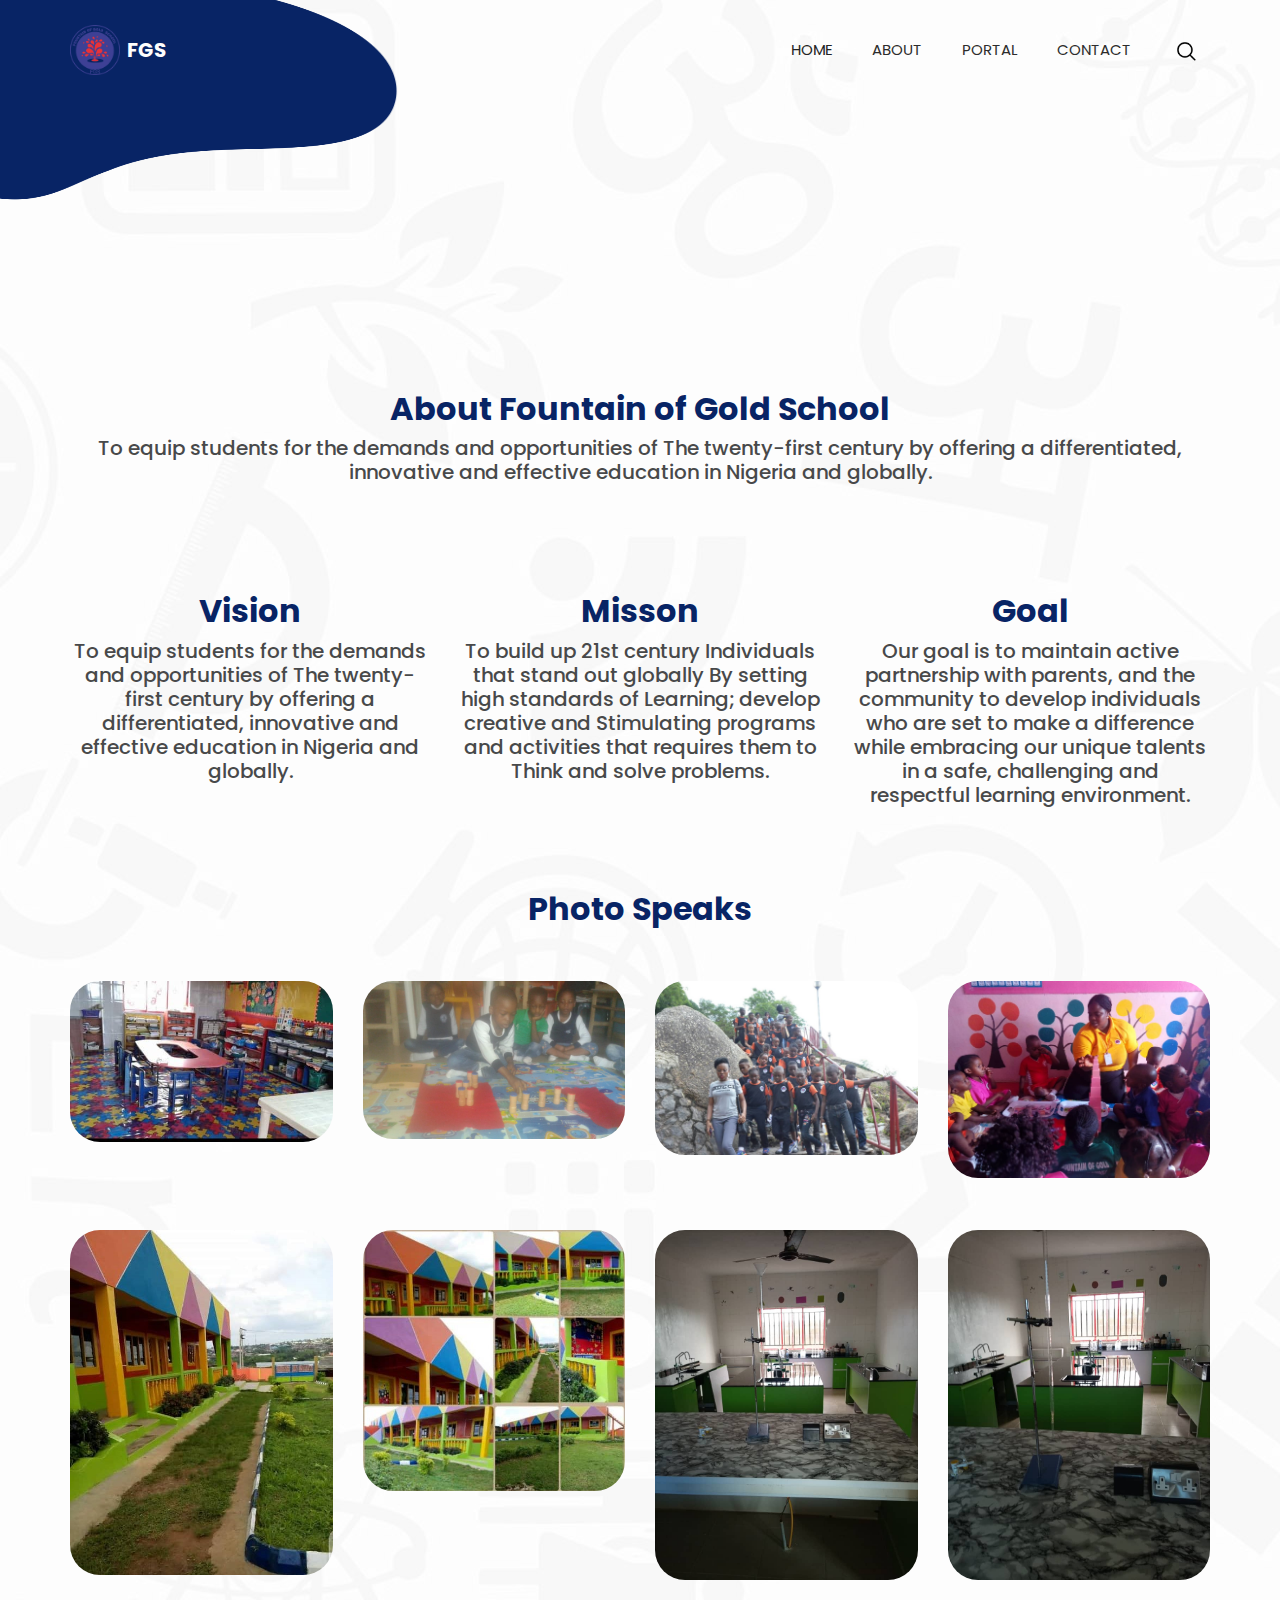
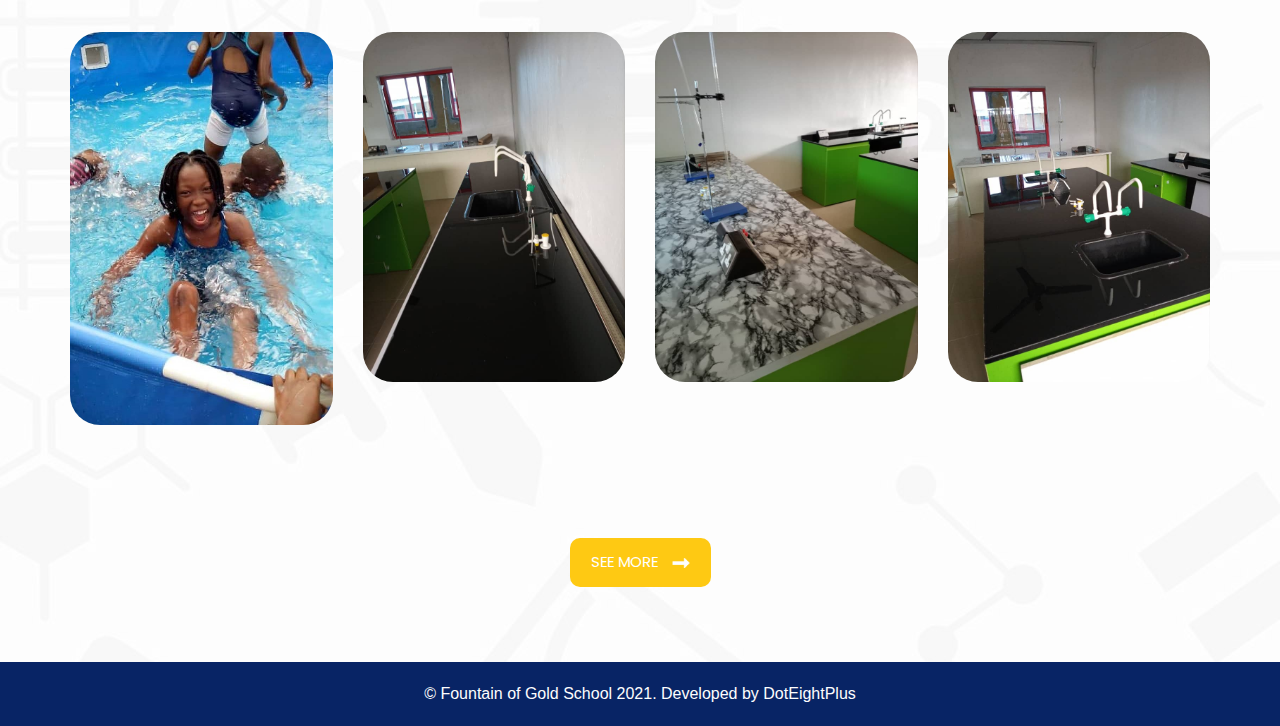
==== about.html @ 52a52d4c "Initial commit" ====
<!DOCTYPE html>
<html>

<head>
  <!-- Basic -->
  <meta charset="utf-8" />
  <meta http-equiv="X-UA-Compatible" content="IE=edge" />
  <!-- Mobile Metas -->
  <meta name="viewport" content="width=device-width, initial-scale=1, shrink-to-fit=no" />
  <!-- Site Metas -->
  <meta name="keywords" content="" />
  <meta name="description" content="" />
  <meta name="author" content="" />

  <title>FOG School | About</title>



  <!-- bootstrap core css -->
  <link rel="stylesheet" type="text/css" href="css/bootstrap.css" />
  <!-- progress barstle -->
  <link rel="stylesheet" href="css/css-circular-prog-bar.css">
  <!-- fonts style -->
  <link href="https://fonts.googleapis.com/css?family=Poppins:400,700&display=swap" rel="stylesheet">
  <!-- font wesome stylesheet -->
  <link rel="stylesheet" href="https://maxcdn.bootstrapcdn.com/font-awesome/4.3.0/css/font-awesome.min.css">
  <!-- Custom styles for this template -->
  <link href="css/style.css" rel="stylesheet" />
  <!-- responsive style -->
  <link href="css/responsive.css" rel="stylesheet" />
  <link rel="icon" type="image/png"  href="images/logo.png">



  <link rel="stylesheet" href="css/css-circular-prog-bar.css">


</head>

<body>
  <div class="top_container sub_pages">
    <!-- header section strats -->
    <header class="header_section">
      <div class="container">
        <nav class="navbar navbar-expand-lg custom_nav-container ">
          <a class="navbar-brand" href="index.html">
            <img src="images/logo.png" style="width: 50px; height: 50px;" alt="logo">
            <span>
              FGS
            </span>
          </a>
          <button class="navbar-toggler" type="button" data-toggle="collapse" data-target="#navbarSupportedContent"
            aria-controls="navbarSupportedContent" aria-expanded="false" aria-label="Toggle navigation">
            <span class="navbar-toggler-icon"></span>
          </button>

          <div class="collapse navbar-collapse" id="navbarSupportedContent">
            <div class="d-flex ml-auto flex-column flex-lg-row align-items-center">
              <ul class="navbar-nav  ">
                <li class="nav-item active">
                  <a class="nav-link" href="./index"> Home <span class="sr-only">(current)</span></a>
                </li>
                <li class="nav-item ">
                  <a class="nav-link" href="./about"> About </a>
                </li>

                <li class="nav-item ">
                  <a class="nav-link" href="#"> Portal </a>
                </li>

                <li class="nav-item">
                  <a class="nav-link" href="./contact"> Contact </a>
                </li>

                

              </ul>
              <form class="form-inline my-2 my-lg-0 ml-0 ml-lg-4 mb-3 mb-lg-0">
                <button class="btn  my-2 my-sm-0 nav_search-btn" type="submit"></button>
              </form>
            </div>
        </nav>
      </div>
    </header>

  </div>
  <!-- end header section -->

  <!-- about section -->
  <section class="about_section layout_padding">
    <div class="container">
      <div class="row" style="margin-bottom: 100px">
        <div class="col-12">
          <h2 class="main-heading ">
            About Fountain of Gold School
          </h2>
          <h5 class="text-center">
            To equip students for the demands and opportunities of 
            The twenty-first century by offering a differentiated, innovative 
            and effective education in Nigeria and globally.
          </h5>
        </div>
      </div>
      <div class="row mt-5">
        <div class="col-lg-4">
          <h2 class="main-heading ">
            Vision
          </h2>
          <h5 class="text-center">
            To equip students for the demands and opportunities of 
            The twenty-first century by offering a differentiated, innovative 
            and effective education in Nigeria and globally.

          </h5>
        </div>
        <div class="col-lg-4">
          <h2 class="main-heading ">
            Misson 
          </h2>
          <h5 class="text-center">
            To build up 21st century Individuals that stand out globally
            By setting high standards of Learning; develop creative and
            Stimulating programs and activities that requires them to 
            Think and solve problems.

          </h5>
        </div>
        <div class="col-lg-4">
          <h2 class="main-heading ">
            Goal
          </h2>
          <h5 class="text-center">
            Our goal is to maintain active partnership with parents, and the community
            to develop individuals who are set to make a difference while embracing our 
            unique talents in a safe, challenging and respectful learning environment.

          </h5>
        </div>

      </div>
    </div>
  </section>


  <!-- about section -->
  

  <section class="teacher_section layout_padding-bottom">
    <div class="container">
      <h2 class="main-heading ">
        Photo Speaks
      </h2>
      <!-- <p class="text-center">
        
      </p> -->
      <div class="teacher_container layout_padding2">
        

         <div class="card-deck">
          <div class="card">
            <img class="card-img-top photo" src="images/image1.jpg" alt="Card image cap">
            <div class="card-body">
              <h5 class="card-title"></h5>
            </div>
          </div>
          <div class="card">
            <img class="card-img-top photo" src="images/image8.jpg" alt="Card image cap">
            <div class="card-body">
              <h5 class="card-title"></h5>
            </div>

          </div>
          <div class="card">
            <img class="card-img-top photo" src="images/image15.jpg" alt="Card image cap">
            <div class="card-body">
              <h5 class="card-title"></h5>

            </div>

          </div>

          <div class="card">
            <img class="card-img-top photo" src="images/image9.jpg" alt="Card image cap">
            <div class="card-body">
              <h5 class="card-title"></h5>

            </div>

          </div>
        </div>

        <div class="card-deck">
          <div class="card">
            <img class="card-img-top photo" src="images/image2.jpg" alt="Card image cap">
            <div class="card-body">
              <h5 class="card-title"></h5>
            </div>
        </div>
          <div class="card">
            <img class="card-img-top photo" src="images/image5.jpg" alt="Card image cap">
            <div class="card-body">
              <h5 class="card-title"></h5>
            </div>

          </div>
          <div class="card">
            <img class="card-img-top photo" src="images/image10.jpg"  alt="Card image cap">
            <div class="card-body">
              <h5 class="card-title"></h5>

            </div>

          </div>

          <div class="card">
            <img class="card-img-top photo" src="images/image11.jpg" alt="Card image cap">
            <div class="card-body">
              <h5 class="card-title"></h5>

            </div>

          </div>
        </div>

        <div class="card-deck">
          <div class="card">
            <img class="card-img-top photo" src="images/image12.jpg" alt="Card image cap">
            <div class="card-body">
              <h5 class="card-title"></h5>
            </div>
          </div>
          <div class="card">
            <img class="card-img-top photo" src="images/image13.jpg" alt="Card image cap">
            <div class="card-body">
              <h5 class="card-title"></h5>
            </div>

          </div>
          <div class="card">
            <img class="card-img-top photo" src="images/image14.jpg" alt="Card image cap">
            <div class="card-body">
              <h5 class="card-title"></h5>

            </div>

          </div>

          <div class="card">
            <img class="card-img-top photo" src="images/image3.jpg" alt="Card image cap">
            <div class="card-body">
              <h5 class="card-title"></h5>

            </div>

          </div>
        </div>
      </div>


      <div class="d-flex justify-content-center mt-3">
        <a href="" class="call_to-btn  ">

          <span>
            See More
          </span>
          <img src="images/right-arrow.png" alt="">
        </a>
      </div>
    </div>
  </section>




  <!-- footer section -->
  <section class="container-fluid footer_section">
    <p>
     &copy; Fountain of Gold School 2021. Developed by 
      <a href="https://doteightplus.com/">DotEightPlus</a>
    </p>
  </section>
  <!-- footer section -->

  <script type="text/javascript" src="js/jquery-3.4.1.min.js"></script>
  <script type="text/javascript" src="js/bootstrap.js"></script>
  <!-- progreesbar script -->

  </script>

</body>

</html>
---- css/style.css ----
body {
  font-family: 'Poppins', sans-serif;

  color: #48494a;
  background-image: url(../images/body-bg.jpg);
}

.layout_padding {
  padding: 75px 0;
}

.layout_padding2 {
  padding: 45px 0;
}

.layout_padding2-top {
  padding-top: 45px;
}

.layout_padding-top {
  padding-top: 75px;
}

.layout_padding-bottom {
  padding-bottom: 75px;
}

.call_to-btn {
  display: inline-block;
  padding: 12px 20px;
  border-radius: 10px;
  font-size: 15px;
  text-transform: uppercase;
  background-color: #fec913;
  border: 1px solid transparent;
  color: #fff;
  transition: all 0.3s ease 0s;
}

.hero_section .call_to-btn {
  padding: 12px 35px;
}

.call_to-btn img {
  width: 18px;
  margin-left: 10px;
}

.btn_on-hover {
  transition: all 0.3s ease 0s;
}

.call_to-btn:hover,
.btn_on-hover:hover {
  color: #fff;
  -webkit-box-shadow: 0px 5px 10px -5px rgba(0, 0, 0, 0.7);
  -moz-box-shadow: 0px 5px 10px -5px rgba(0, 0, 0, 0.7);
  box-shadow: 0px 5px 10px -5px rgba(0, 0, 0, 0.7);
  color: #fff;
  transform: translateY(-7px);
}

.main-heading {
  color: #082465;
  font-weight: bold;
  text-align: center;
}

/*header section*/

.header_section {
  padding-top: 10px;
}

nav.navbar.navbar-expand-lg {

  padding: 10px 0;
}

.custom_nav-container.navbar-expand-lg .navbar-nav .nav-link {
  padding: 10px 20px;
  color: #2d2c2c;
  font-size: 15px;
  text-align: center;
  text-transform: uppercase;
}

.custom_nav-container.navbar-expand-lg .navbar-nav .nav-item.active .nav-link {
  color: #232323;
}

a,
a:hover,
a:focus {
  text-decoration: none;
}

a:hover,
a:focus {
  color: initial;
}

.btn,
.btn:focus {
  outline: none !important;
  box-shadow: none;
}

.top_container {
  height: 95vh;
  position: relative;
}

.top_container::before {
  content: "";
  position: absolute;
  width: 48%;
  height: 100%;
  background: url(../images/hero-bg.png);
  background-size: cover;
  background-position: right bottom;
  background-repeat: no-repeat;
  z-index: -1;
}

.top_container.sub_pages::before {
  background-size: 400px 200px;
  background-position: top left;
}

.top_container.sub_pages {
  height: 35vh;
}

.top_container.sub_page {
  height: auto;
}

.navbar-brand img {
  width: 25px;
  margin-right: 7px;
}


.custom_nav-container .nav_search-btn {
  background-image: url(../images/search-icon.png);
  background-size: 22px;
  background-repeat: no-repeat;
  background-position-y: 7px;
  width: 35px;
  height: 35px;
  padding: 0;
  border: none;
}

.navbar-brand {
  display: flex;
  align-items: center;
}

.navbar-brand span {
  font-size: 20px;
  font-weight: 700;
  color: #fefefe;
}

.custom_nav-container {
  z-index: 99999;
  padding: 15px 0;
}

.custom_nav-container .navbar-toggler {
  outline: none;
}

.custom_nav-container .navbar-toggler .navbar-toggler-icon {
  background-image: url(../images/menu.png);
  background-size: 40px;
}

/*end header section*/

/* hero section */
.hero-container {
  display: flex;
  padding-top: 50px;
  padding-bottom: 75px;
}

.hero_detail-box {
  width: 45%;
}

.hero_img-container {
  width: 55%;
}

.hero_detail-box {
  color: #fefeff;
}

.hero_detail-box h1 {
  text-transform: uppercase;
  font-size: 50px;
  color: #fec913;
  font-weight: bold;
}


.hero_detail-box p {
  margin-top: 20px;
  margin-bottom: 35px;
}


/* end hero section */

/* about section */
.about_img-box {
  width: 65%;
  margin: 40px auto;
}

/* about section */

/* teacher container */
.teacher_section .card {
  border: none;
  background-color: transparent;
}

.teacher_section .card-title {
  text-align: center;
  color: #48494a;
}

/* end teacher container */

/* vehicle section */
.vehicle_img-box {
  width: 60%;
  margin: 0 auto;
}

.vehicle_section .carousel-control-prev,
.vehicle_section .carousel-control-next {
  opacity: 1;
}

.vehicle_section .carousel-control-prev-icon,
.vehicle_section .carousel-control-next-icon {
  width: 50px;
  height: 50px;
  background-color: #082465;
  border-radius: 100%;
  background-size: 10px;
  background-position: center;
}

.vehicle_section .carousel-control-prev-icon {
  background-image: url(../images/prev.png);
}

.vehicle_section .carousel-control-next-icon {
  background-image: url(../images/next.png);
}



/* end vehicle section */

/* client section */
.client_section {
  background-image: url(../images/shape-1.png);
  background-repeat: no-repeat;

  background-position: right;

  background-size: 18%;
}

.client_container {
  width: 80%;
  margin: 0 auto;
  padding: 35px;
  background-color: #fefeff;
  -webkit-box-shadow: 0px 0px 5px 0px rgba(163, 158, 163, 1);
  -moz-box-shadow: 0px 0px 5px 0px rgba(163, 158, 163, 1);
  box-shadow: 0px 0px 5px 0px rgba(163, 158, 163, 1);
  border-radius: 20px;
}

.client_detail-box h4 {
  color: #082465;
}

.client_detail-box span {
  text-transform: uppercase;
  color: #48494a;
}

.client_detail .client_img-box {
  width: 100px;
  margin-right: 15px;
}

.client_detail .client_img-box img {
  width: 100%;
}




/* end client section */


/* contact section */
.contact_section {
  background-image: url(../images/shape-2.png);
  background-repeat: no-repeat;
  background-size: 14%;
  background-position: left center;
}

.contact-form {
  padding: 25px;
  border-radius: 20px;
}

.contact-form input {
  border: none;
  outline: none;
  background-color: #dedee0;
  width: 100%;
  margin: 10px 0;
  padding: 7px 10px;
}

.contact-form .input_message {
  height: 120px;
}

.contact-form input::placeholder {
  color: #fff;
}

.contact-form button {
  border: none;
  outline: none;
  padding: 7px 50px;
  text-transform: uppercase;
  margin-top: 25px;
  background-color: #fec913;
  color: #fff;
}

/* end contact section */

/* admission section */


.admission_section .container-fluid.position-relative {
  height: 500px;
}

.admission_container {
  width: 770px;
  bottom: 0;
  left: 50%;
  transform: translateX(-50%);
  display: flex;
}


.admission_img-box {
  width: 50%;
  border-radius: 25px 0 0 25px;
  overflow: hidden;
}

.admission_detail {
  width: 50%;
  background-color: #082465;
  padding: 20px;
  color: #fefeff;
  border-radius: 0 25px 25px 0;
}


.admission_img-box img {
  width: 100%;
}

.admission_detail .admission_btn {
  background-color: #fec913;
  padding: 7px 35px;
  color: #fefeff;
  font-size: 15px;
  border-radius: 5px;
}

/* end admission section */

/* call section */
.call_section h2 {
  text-align: center;
  margin: 15px 0;
}

.landing_section .number_heading {
  color: #fec913;
}

.landing_section p {
  text-align: center;
  margin-top: 15px;
}

/* end call section */

/* footer section*/

.footer_section {
  background-color: #082465;
  padding: 20px 0;
  font-family: "Roboto", sans-serif;
}

.footer_section p {
  color: #fdfdfe;
  margin: 0;
  text-align: center;
}

.footer_section a {
  color: #fdfdfe;
}

.photo {
  border-radius: 30px ;
}
/* end footer section*/
---- css/responsive.css ----
@media (max-width: 1120px) {}

@media (max-width: 992px) {


    .top_container {
        height: auto;
    }

    .top_container.sub_pages {
        height: auto;
    }

    .top_container.sub_pages::before {
        background-size: cover;
    }

    .client_box-container {

        width: 90%;

    }

    .service_detail-container {
        width: 90%;
    }

    .hero-container {
        flex-direction: column;
    }

    .hero_detail-box {
        width: 100%;
        margin-bottom: 45px;
    }

    .hero_img-container {
        width: 100%;
    }

    .top_container::before {
        width: 100%;

    }

    .custom_nav-container.navbar-expand-lg .navbar-nav .nav-item.active .nav-link,
    .custom_nav-container.navbar-expand-lg .navbar-nav .nav-link {

        color: #fff;
    }

    .custom_nav-container .nav_search-btn {
        background-image: url(../images/search-icon-mobile.png);
        background-position: center;
    }
}

@media (max-width: 820px) {
    .admission_container {
        width: 450px;
        flex-direction: column;
    }

    .admission_img-box,
    .admission_detail {
        width: 100%;
    }

    .admission_img-box {
        border-radius: 25px 25px 0 0
    }

    .admission_detail {
        border-radius: 0 0 25px 25px;
    }
}

@media (max-width: 768px) {


    .hero_detail-box {
        text-align: center;
    }



}

@media (max-width: 576px) {
    .vehicle_img-box {
        width: 80%;
    }

    .carousel-control-prev,
    .carousel-control-next {
        top: 150%;
    }

    .carousel-control-prev {
        left: 30%;
    }

    .carousel-control-next {
        right: 30%;
    }

    .vehicle_section .carousel-control-prev-icon,
    .vehicle_section .carousel-control-next-icon {
        width: 35px;
        height: 35px;
        background-size: 8px;
    }

    .contact_section,
    .client_section {
        background-image: none;
    }
}

@media (max-width: 480px) {
    .vehicle_img-box {

        width: 100%;

    }

    .admission_container {

        width: 300px;
    }

    .client_container {
        width: 100%;
    }

    .client_detail {

        flex-direction: column;

    }

    .client_detail-box {

        display: flex;
        flex-direction: column;
        align-items: center;

    }

    .client_detail .client_img-box {
        width: 100px;
        margin-right: 0px;
        margin-bottom: 15px;
    }

}

@media (max-width: 400px) {}

@media (max-width: 360px) {}

@media (min-width: 1200px) {
    .container {
        max-width: 1170px;
    }

}
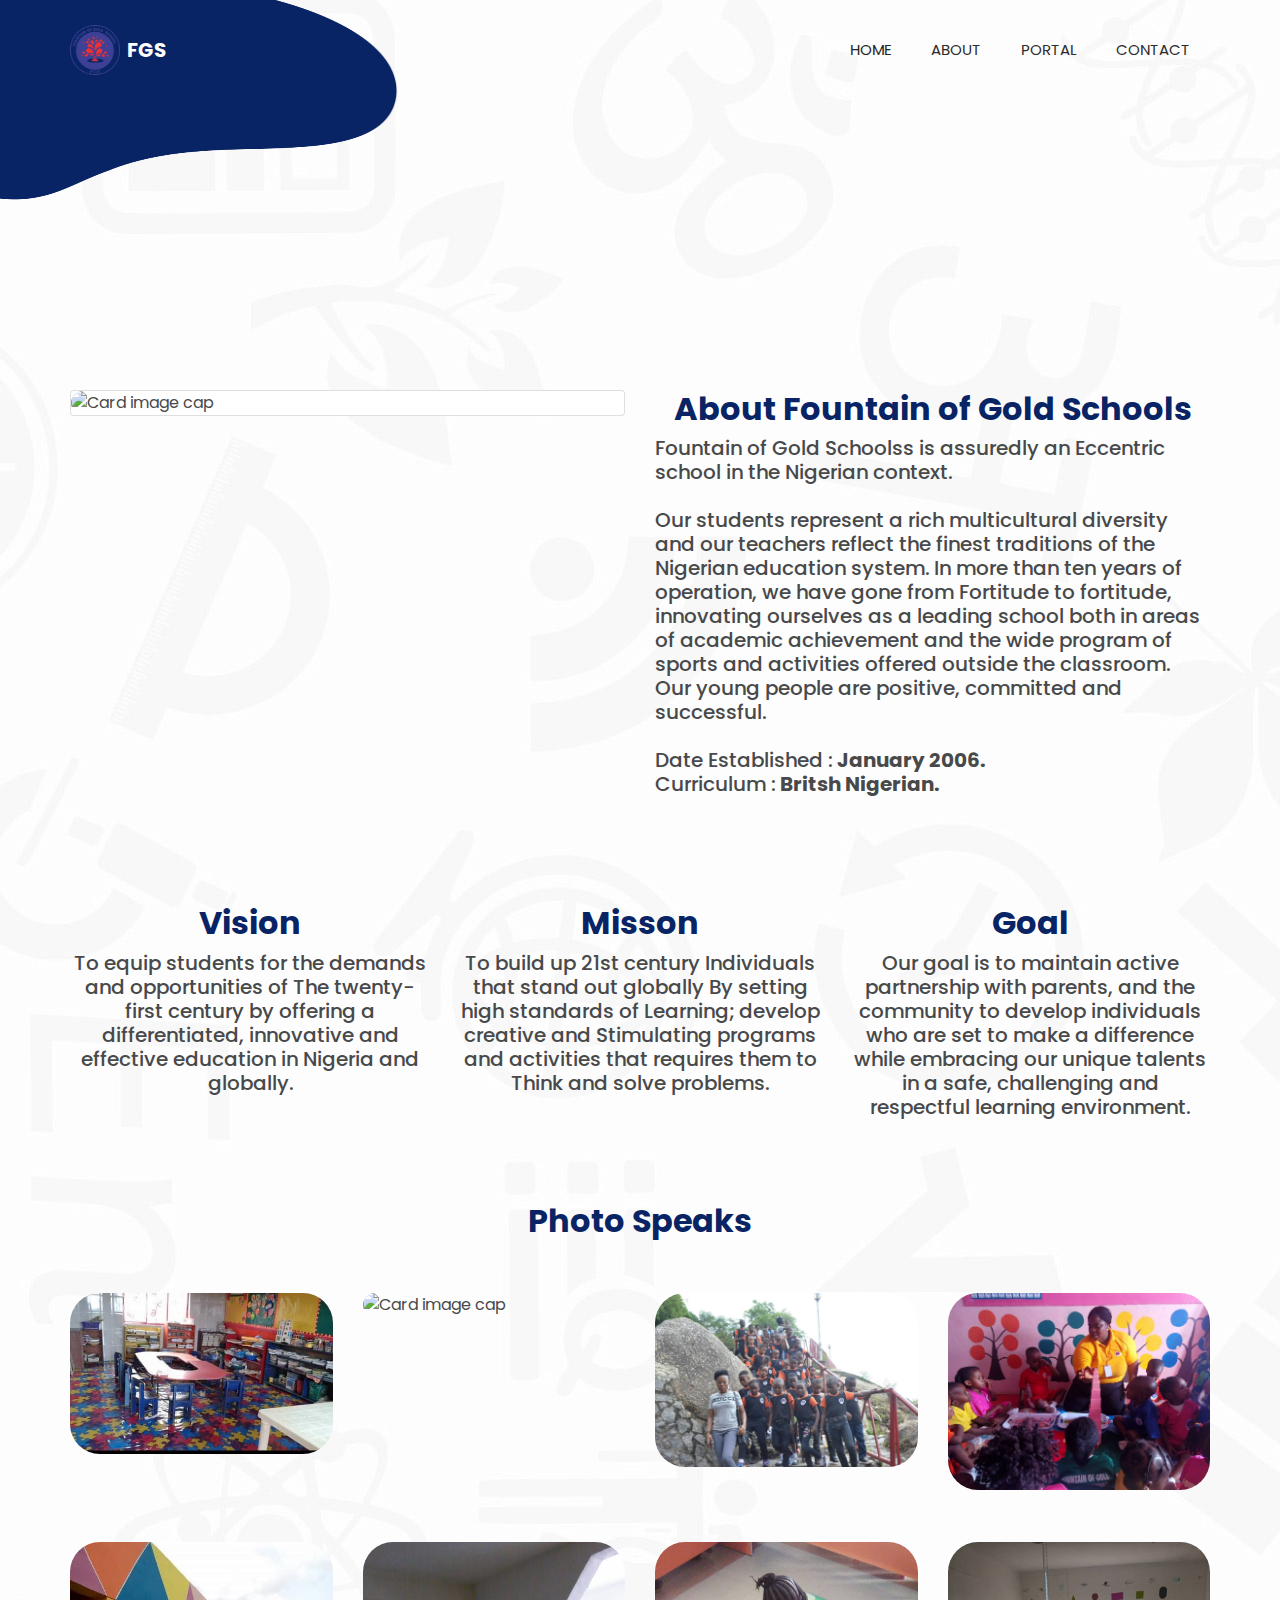
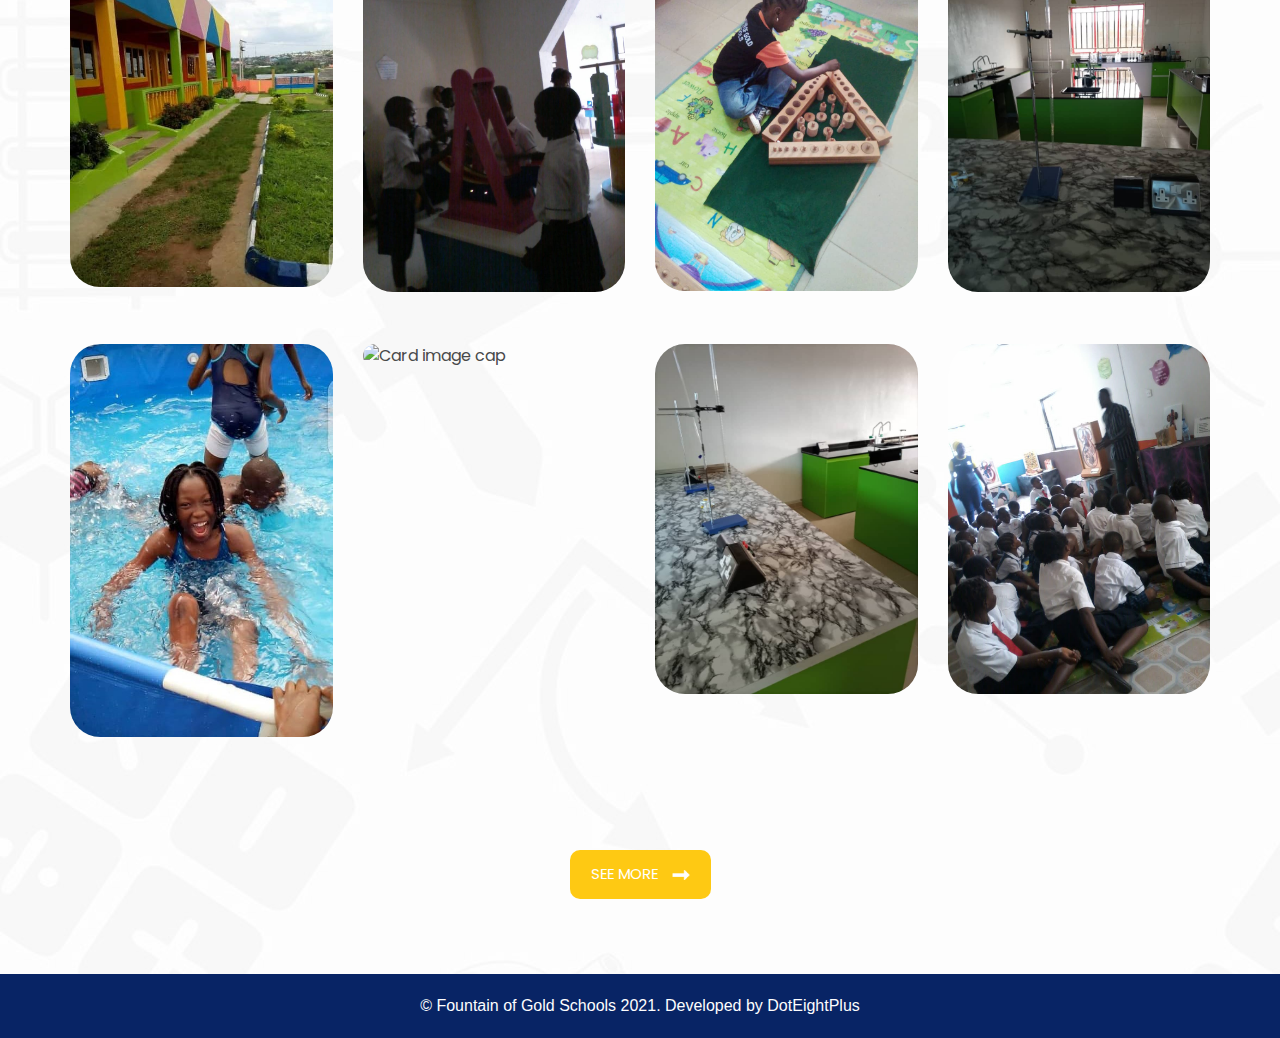
==== commit 4a107db4: "change" ====
--- a/about.html
+++ b/about.html
@@ -51,7 +51,7 @@
           </a>
           <button class="navbar-toggler" type="button" data-toggle="collapse" data-target="#navbarSupportedContent"
             aria-controls="navbarSupportedContent" aria-expanded="false" aria-label="Toggle navigation">
-            <span class="navbar-toggler-icon"></span>
+            <span class="navbar-toggler-icon" style="outline-style: solid; outline-width: thin; outline-color: #082465; background-color: #082465;"></span>
           </button>
 
           <div class="collapse navbar-collapse" id="navbarSupportedContent">
@@ -75,9 +75,9 @@
                 
 
               </ul>
-              <form class="form-inline my-2 my-lg-0 ml-0 ml-lg-4 mb-3 mb-lg-0">
+             <!--  <form class="form-inline my-2 my-lg-0 ml-0 ml-lg-4 mb-3 mb-lg-0">
                 <button class="btn  my-2 my-sm-0 nav_search-btn" type="submit"></button>
-              </form>
+              </form> -->
             </div>
         </nav>
       </div>
@@ -90,14 +90,31 @@
   <section class="about_section layout_padding">
     <div class="container">
       <div class="row" style="margin-bottom: 100px">
-        <div class="col-12">
+        <div class="col-lg-6">
+      <div class="">
+
+          <div class="card-deck">
+          
+
+            <div class="card">
+              <img class="card-img-top photo" style="border-color: #ffffff;" src="images/students.jpg" alt="Card image cap">
+             <!--  <div class="card-body">
+              </div> -->
+
+            </div>
+          </div>
+        </div>
+        </div>
+        <div class="col-lg-6">
           <h2 class="main-heading ">
-            About Fountain of Gold School
+            About Fountain of Gold Schools
           </h2>
-          <h5 class="text-center">
-            To equip students for the demands and opportunities of 
-            The twenty-first century by offering a differentiated, innovative 
-            and effective education in Nigeria and globally.
+          <h5 class="">
+            Fountain of Gold Schoolss is assuredly an Eccentric school in the Nigerian context. <br><br>
+
+            Our students represent a rich multicultural diversity and our teachers reflect the finest traditions of the Nigerian education system. In more than ten years of operation, we have gone from Fortitude to fortitude, innovating ourselves as a leading school both in areas of academic achievement and the wide program of sports and activities offered outside the classroom. Our young people are positive, committed and successful.<br><br>
+            Date Established : <strong>January 2006.</strong><br>
+            Curriculum : <strong>Britsh Nigerian.</strong>
           </h5>
         </div>
       </div>
@@ -145,7 +162,7 @@
   <!-- about section -->
   
 
-  <section class="teacher_section layout_padding-bottom">
+  <section class="teacher_section layout_padding-bottom" id="about">
     <div class="container">
       <h2 class="main-heading ">
         Photo Speaks
@@ -164,7 +181,7 @@
             </div>
           </div>
           <div class="card">
-            <img class="card-img-top photo" src="images/image8.jpg" alt="Card image cap">
+            <img class="card-img-top photo" src="images/pic2.jpg" alt="Card image cap">
             <div class="card-body">
               <h5 class="card-title"></h5>
             </div>
@@ -197,14 +214,14 @@
             </div>
         </div>
           <div class="card">
-            <img class="card-img-top photo" src="images/image5.jpg" alt="Card image cap">
-            <div class="card-body">
-              <h5 class="card-title"></h5>
-            </div>
-
-          </div>
-          <div class="card">
-            <img class="card-img-top photo" src="images/image10.jpg"  alt="Card image cap">
+            <img class="card-img-top photo" src="images/image21.jpg" alt="Card image cap">
+            <div class="card-body">
+              <h5 class="card-title"></h5>
+            </div>
+
+          </div>
+          <div class="card">
+            <img class="card-img-top photo" src="images/image19.jpg"  alt="Card image cap">
             <div class="card-body">
               <h5 class="card-title"></h5>
 
@@ -230,7 +247,7 @@
             </div>
           </div>
           <div class="card">
-            <img class="card-img-top photo" src="images/image13.jpg" alt="Card image cap">
+            <img class="card-img-top photo" src="images/pic1.jpg" alt="Card image cap">
             <div class="card-body">
               <h5 class="card-title"></h5>
             </div>
@@ -246,7 +263,7 @@
           </div>
 
           <div class="card">
-            <img class="card-img-top photo" src="images/image3.jpg" alt="Card image cap">
+            <img class="card-img-top photo" src="images/image26.jpg" alt="Card image cap">
             <div class="card-body">
               <h5 class="card-title"></h5>
 
@@ -275,7 +292,7 @@
   <!-- footer section -->
   <section class="container-fluid footer_section">
     <p>
-     &copy; Fountain of Gold School 2021. Developed by 
+     &copy; Fountain of Gold Schools 2021. Developed by 
       <a href="https://doteightplus.com/">DotEightPlus</a>
     </p>
   </section>
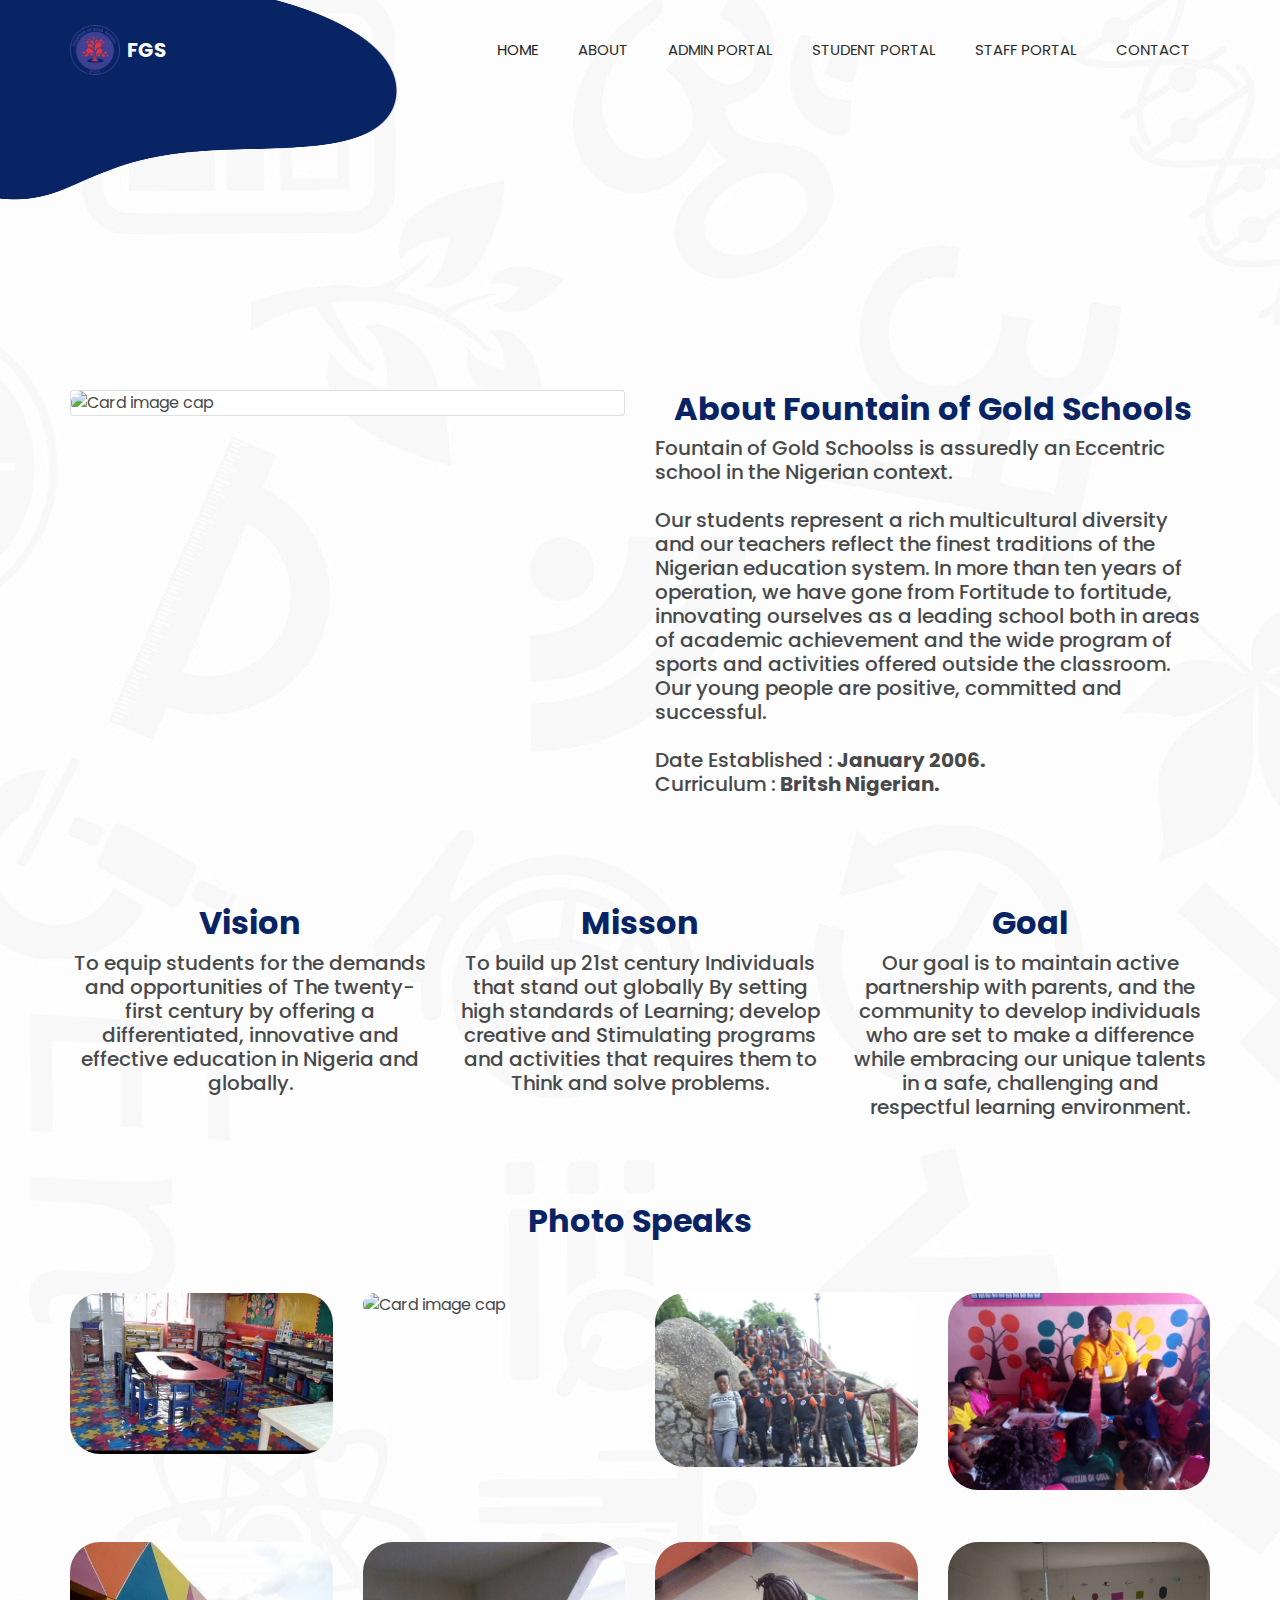
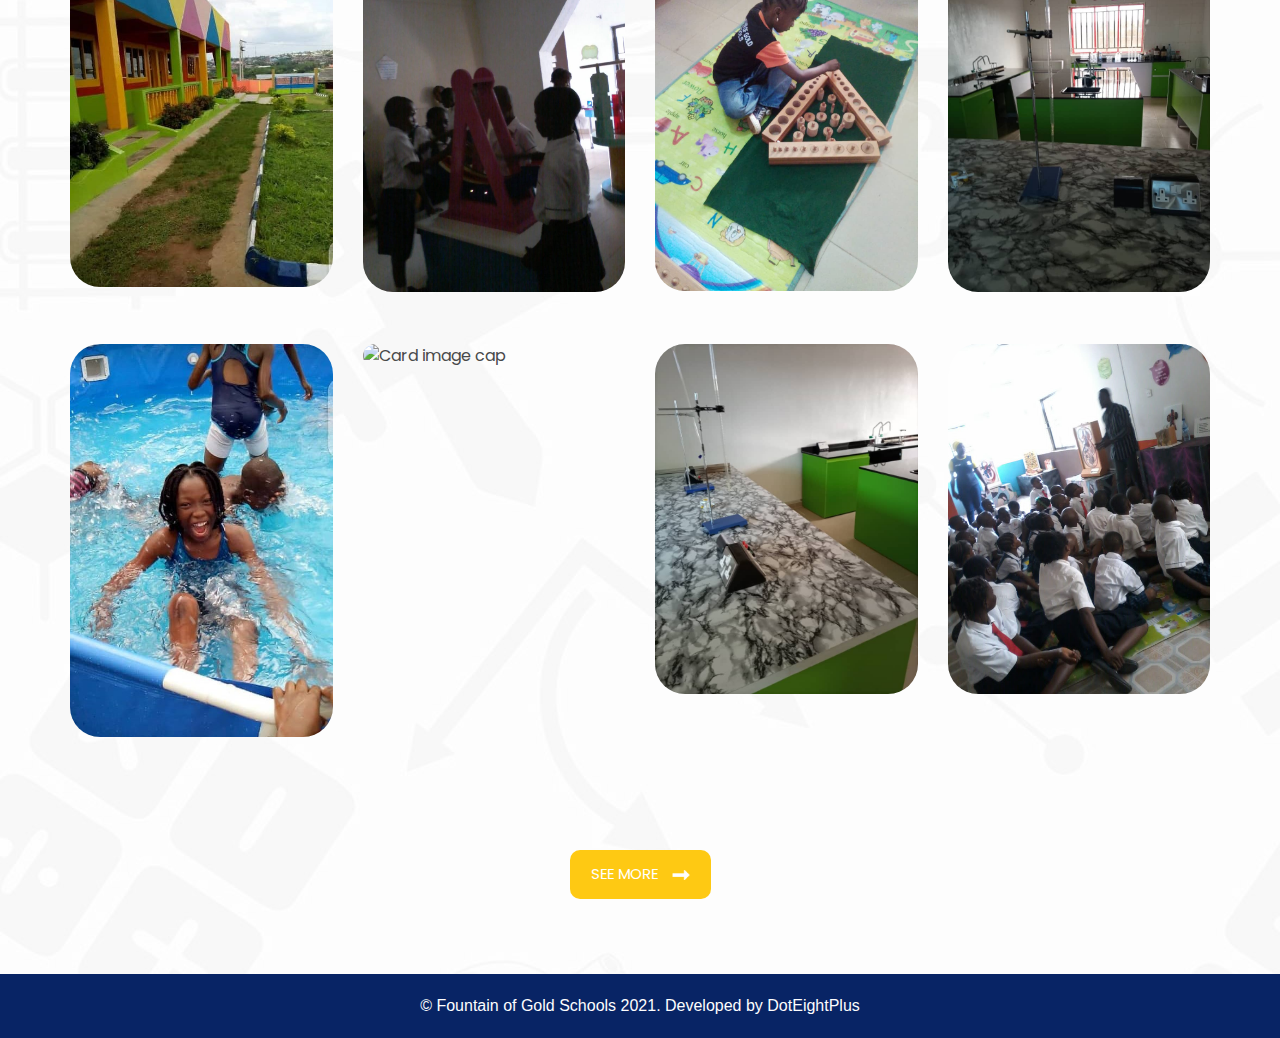
==== commit f4112814: "index" ====
--- a/about.html
+++ b/about.html
@@ -8,9 +8,10 @@
   <!-- Mobile Metas -->
   <meta name="viewport" content="width=device-width, initial-scale=1, shrink-to-fit=no" />
   <!-- Site Metas -->
-  <meta name="keywords" content="" />
-  <meta name="description" content="" />
-  <meta name="author" content="" />
+  <meta name="keywords" content="Fountain of Gold Schools" />
+  <meta name="description" content="Our students represent a rich multicultural diversity and our teachers reflect the finest traditions of the Nigerian education system.
+" />
+  <meta name="author" content="Fountain of Gold Schools" />
 
   <title>FOG School | About</title>
 
@@ -43,7 +44,7 @@
     <header class="header_section">
       <div class="container">
         <nav class="navbar navbar-expand-lg custom_nav-container ">
-          <a class="navbar-brand" href="index.html">
+          <a class="navbar-brand" href="./index">
             <img src="images/logo.png" style="width: 50px; height: 50px;" alt="logo">
             <span>
               FGS
@@ -65,7 +66,14 @@
                 </li>
 
                 <li class="nav-item ">
-                  <a class="nav-link" href="#"> Portal </a>
+                  <a class="nav-link" target="_blank" href="https://admin.fountainofgoldschool.com.ng">Admin Portal </a>
+                </li>
+
+                <li class="nav-item ">
+                  <a class="nav-link" target="_blank" href="https://student.fountainofgoldschool.com.ng">Student Portal </a>
+                </li>
+                <li class="nav-item ">
+                  <a class="nav-link" target="_blank" href="https://staff.fountainofgoldschool.com.ng">Staff Portal </a>
                 </li>
 
                 <li class="nav-item">
